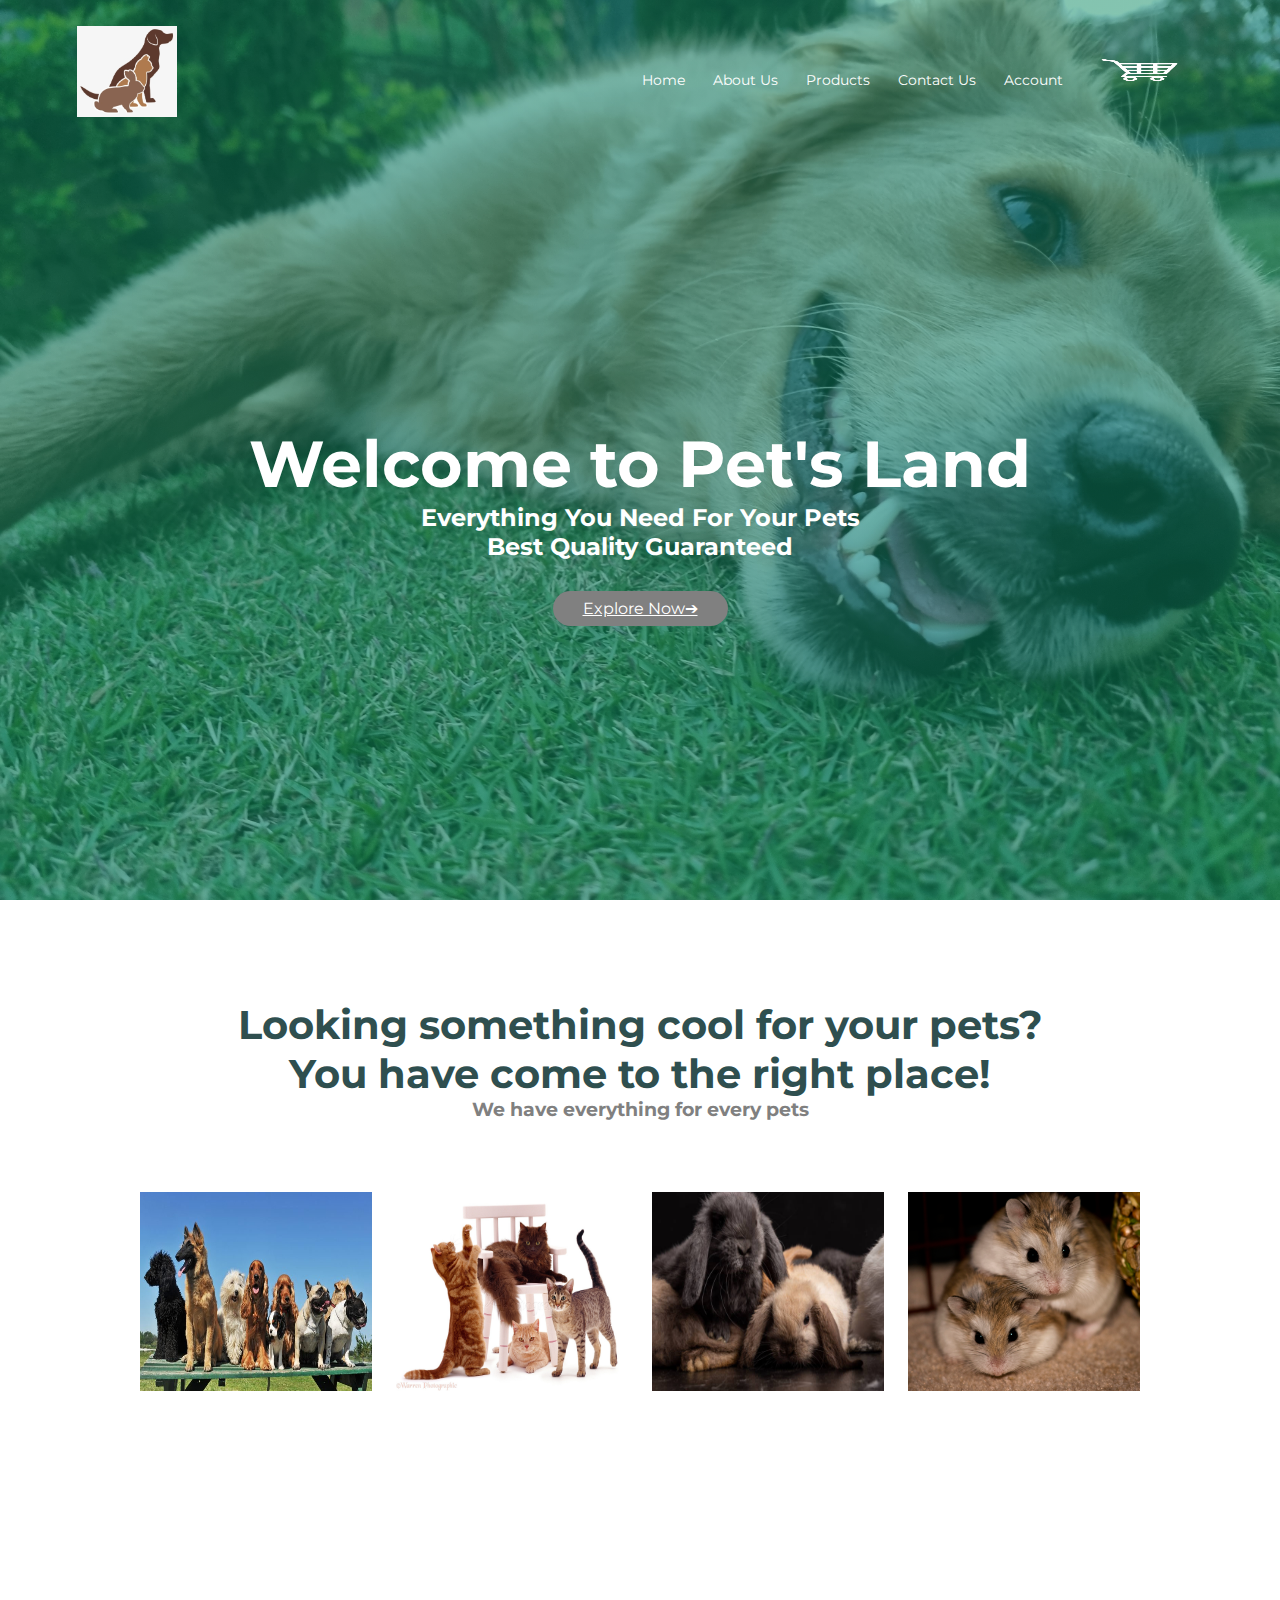
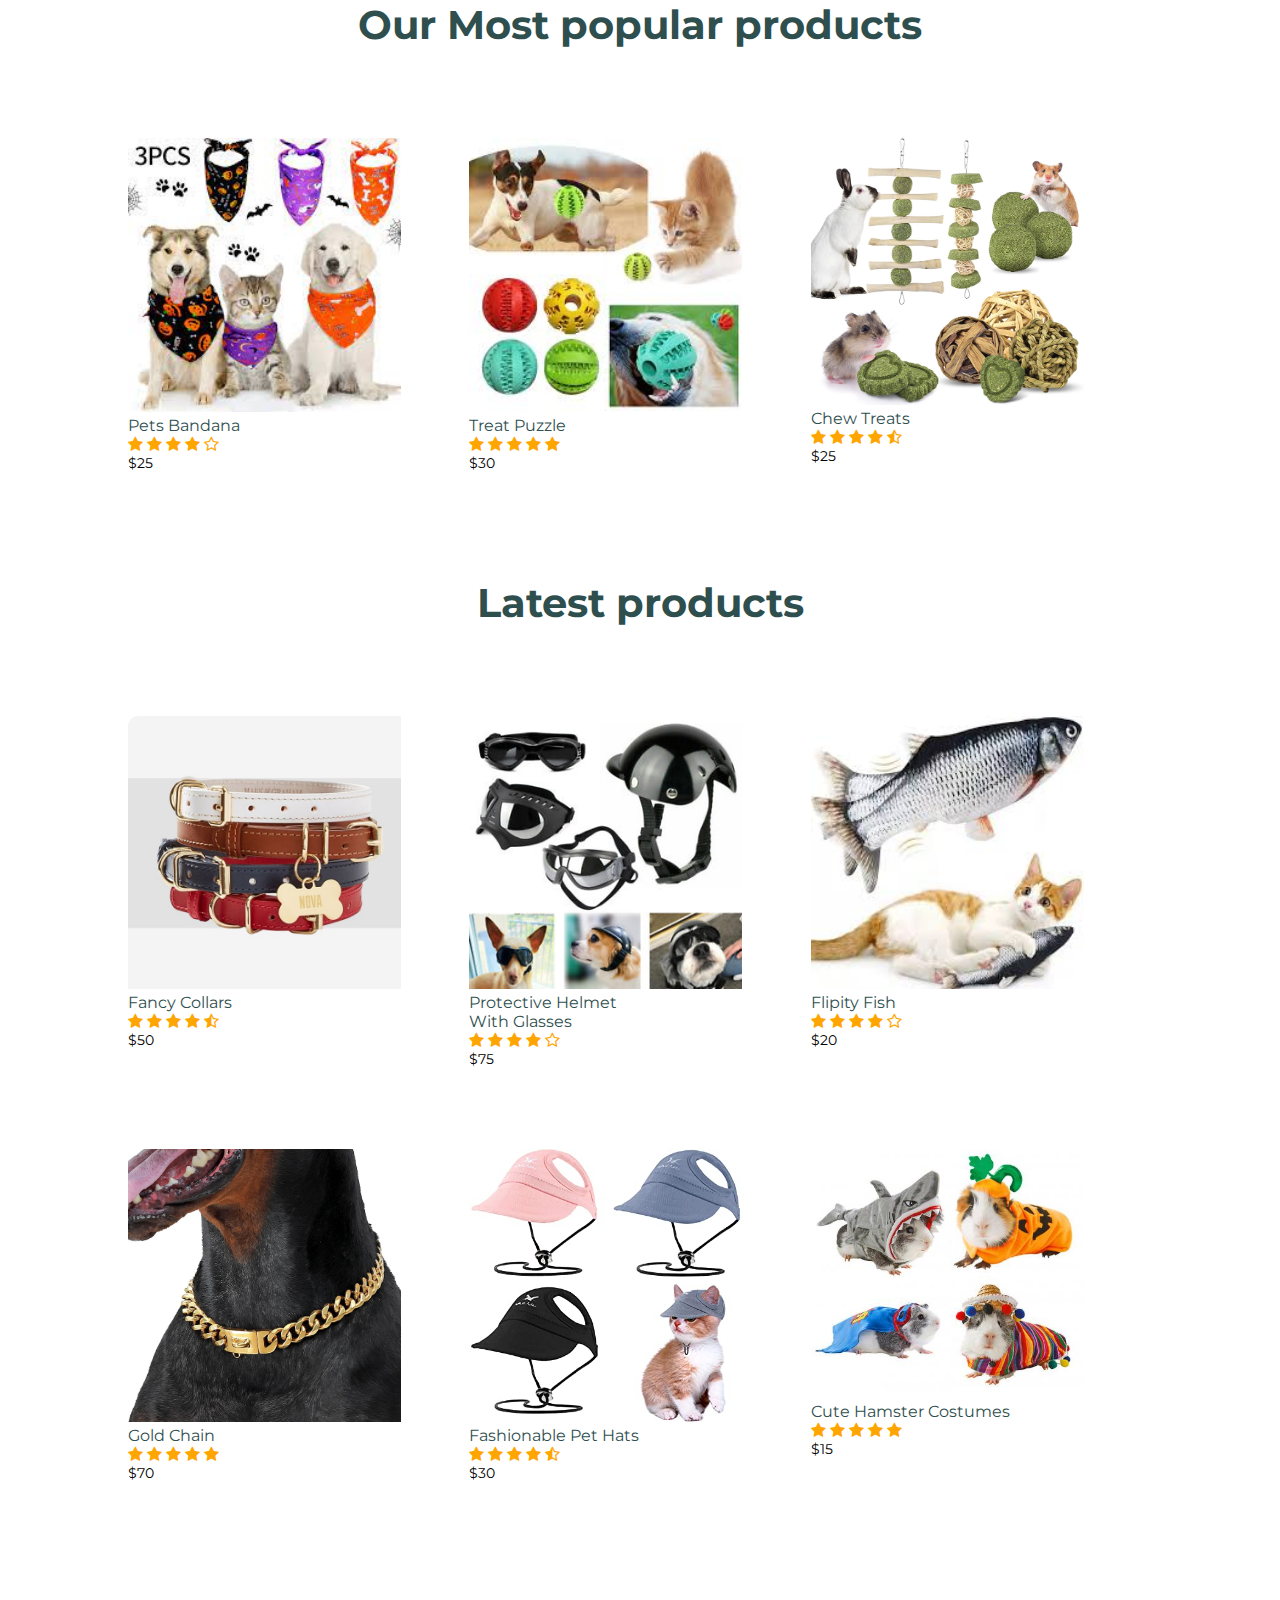
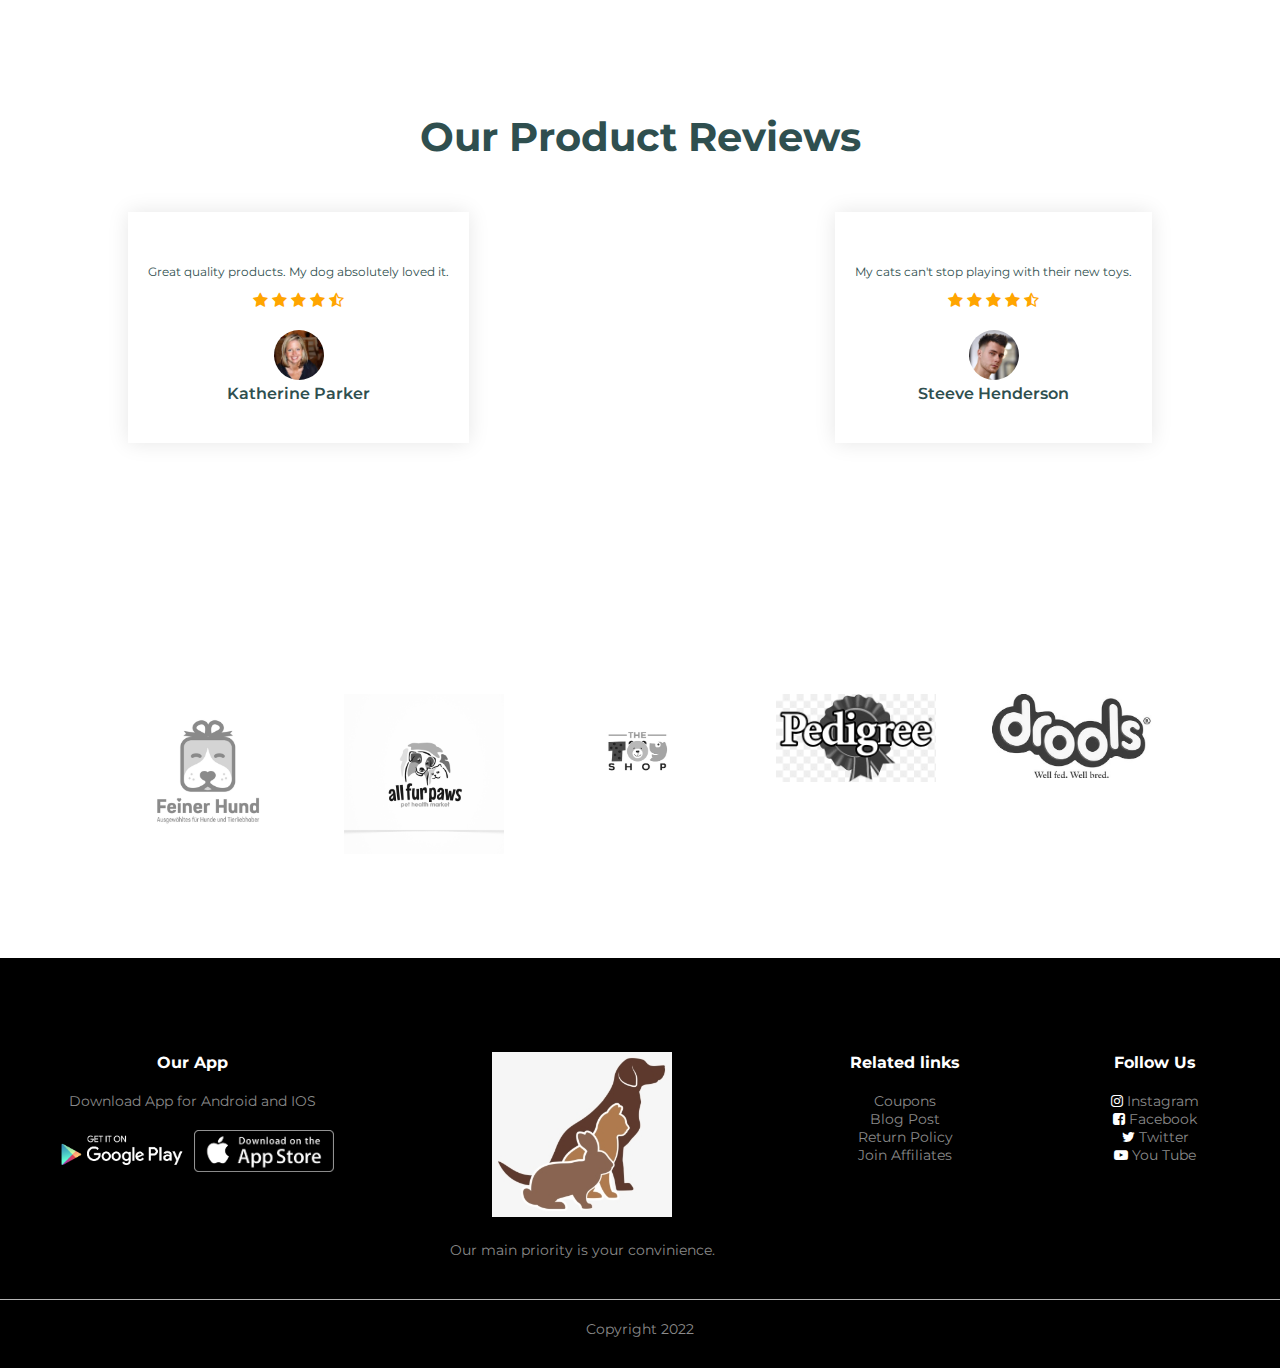
==== website/index.html @ c829b128 "Final Submission of website" ====
<!DOCTYPE html>
<html lang ="en">
    <head>
        <meta charset="utf-8">
        <meta http-equiv="X-UA-Compatible" content="IE=edge">
        <meta name="viewport" content="width-device-width, initial-scale=1.0">
        <meta name="author" content="Pramada Shrestha">
        <link rel="stylesheet" href="style.css">
        <link rel="preconnect" href="https://fonts.googleapis.com">
        <link rel="preconnect" href="https://fonts.gstatic.com" crossorigin>
        <link href="https://fonts.googleapis.com/css2?family=Montserrat:wght@500&display=swap" rel="stylesheet">
        <link rel="stylesheet" href="https://stackpath.bootstrapcdn.com/font-awesome/4.7.0/css/font-awesome.min.css">

        <link  rel="stylesheet"  href="https://cdn.jsdelivr.net/npm/swiper@8/swiper-bundle.min.css"/>
        <title>Pets Land</title>
    </head>

    <body>
        <section class="header">
            <nav>
            <a href="index.html"><img src="images/logo.png"></a>
         
            <div class ="navlinks" id="navLinks">
                <i class="fa fa-times" onclick="hideMenu()"></i>
                
                <ul>
                <li><a href="index.html">Home</a></li>
                <li><a href="about.html">About Us</a></li>
                <li><a href="gallery.html">Products</a></li>
                <li><a href="contact.html">Contact Us</a></li>
                <li><a href="account.html">Account</a></li> 
                <li><a href="cart.html"><img src="images/filnalcart.png" width="30px" height="30px"></a></li>
                </ul>
                
            </div>
                
                <i class="fa fa-bars"  onclick="showMenu()"></i>
                
            </nav>
            

            <div class="text-box">
                <h1>Welcome to Pet's Land</h1>
                <h2>Everything You Need For Your Pets<br>
                Best Quality Guaranteed</h2>
                <a href="gallery.html" class="btn">Explore Now&#10132;</a>
            </div>
        </section>

        <section class="pets">
            <h1 style="color:darkslategrey;"> Looking something cool for your pets?<br>You have come to the right place!</h1>
            <h3 style="color:grey;"> We have everything for every pets</h3>
            <div class="row">
                <div class="pets-col">

                    <img src="images/allp.jpg">
                    
                </div>
                <div class="pets-col">
                    
                    <img src="images/allc.jpg">
                    
                </div>
                <div class="pets-col">
                    
                    <img src="images/allr.jpg">
                    
                </div>
                <div class="pets-col">
                    
                    <img src="images/allh.jpg">
                    
                </div>
            </div>
        </section>
        <br>
        <br>


        

        <section class="accessories">
            <h1 align="center" style="color:darkslategrey;">Our Most popular products</h1>
            <br>
            <br>
            <div class="row">

                <div class="accessories-col">
                    <img src="images/da2.jpg">
                    <h4>Pets Bandana</h4>
                    <div class="rating">
                        <i class="fa fa-star" ></i>
                        <i class="fa fa-star" ></i>
                        <i class="fa fa-star" ></i>
                        <i class="fa fa-star" ></i>
                        <i class="fa fa-star-o" ></i>
                    </div>
                    <p>$25</p>

                    <div class="layer">
                        <h2>Shop Now</h2>
                    </div>
                    
                </div>
                <div class="accessories-col">
                    <img src="images/toy6.jpg">
                    <h4>Treat Puzzle</h4>
                    <div class="rating">
                        <i class="fa fa-star" ></i>
                        <i class="fa fa-star" ></i>
                        <i class="fa fa-star" ></i>
                        <i class="fa fa-star" ></i>
                        <i class="fa fa-star" ></i>
                    </div>
                    <p>$30</p>

                    <div class="layer">
                        <h2>Shop Now</h2>
                    </div>
                    
                </div>
                <div class="accessories-col">
                    <img src="images/toy7.jpg">
                    <h4>Chew Treats</h4>
                    <div class="rating">
                        <i class="fa fa-star" ></i>
                        <i class="fa fa-star" ></i>
                        <i class="fa fa-star" ></i>
                        <i class="fa fa-star" ></i>
                        <i class="fa fa-star-half-o"></i>
                    </div>
                    <p>$25</p>

                    <div class="layer">
                        <h2>Shop Now</h2>
                    </div>
                    
                </div>
            </div>
            <br>
            <br>
            <br>
            <br>
            

            <h1 align="center" style="color:darkslategrey;">Latest products</h1>
            <br>
            <br>
            <div class="row">

                <div class="accessories-col">
                    <img src="images/b4.jpg">
                    <h4>Fancy Collars</h4>
                    <div class="rating">
                        <i class="fa fa-star" ></i>
                        <i class="fa fa-star" ></i>
                        <i class="fa fa-star" ></i>
                        <i class="fa fa-star" ></i>
                        <i class="fa fa-star-half-o"></i>
                    </div>
                    <p>$50</p>

                    <div class="layer">
                        <h2>Shop Now</h2>
                    </div>
                    
                </div>
                <div class="accessories-col">
                    <img src="images/da4.jpg">
                    <h4>Protective Helmet<br>
                    With Glasses</h4>
                    <div class="rating">
                        <i class="fa fa-star" ></i>
                        <i class="fa fa-star" ></i>
                        <i class="fa fa-star" ></i>
                        <i class="fa fa-star" ></i>
                        <i class="fa fa-star-o" ></i>
                    </div>
                    <p>$75</p>

                    <div class="layer">
                        <h2>Shop Now</h2>
                    </div>
                    
                </div>
                <div class="accessories-col">
                    <img src="images/toy4.jpg">
                    <h4>Flipity Fish</h4>
                    <div class="rating">
                        <i class="fa fa-star" ></i>
                        <i class="fa fa-star" ></i>
                        <i class="fa fa-star" ></i>
                        <i class="fa fa-star" ></i>
                        <i class="fa fa-star-o"></i>
                    </div>
                    <p>$20</p>

                    <div class="layer">
                        <h2>Shop Now</h2>
                    </div>
                    
                </div>
            </div>
            
            <div class="row">

                <div class="accessories-col">
                    <img src="images/c1.jpg">
                    <h4>Gold Chain</h4>
                    <div class="rating">
                        <i class="fa fa-star" ></i>
                        <i class="fa fa-star" ></i>
                        <i class="fa fa-star" ></i>
                        <i class="fa fa-star" ></i>
                        <i class="fa fa-star" ></i>
                    </div>
                    <p>$70</p>

                    <div class="layer">
                        <h2>Shop Now</h2>
                    </div>
                    
                </div>
                <div class="accessories-col">
                    <img src="images/hat3.jpg">
                    <h4>Fashionable Pet Hats</h4>
                    <div class="rating">
                        <i class="fa fa-star" ></i>
                        <i class="fa fa-star" ></i>
                        <i class="fa fa-star" ></i>
                        <i class="fa fa-star" ></i>
                        <i class="fa fa-star-half-o"></i>
                    </div>
                    <p>$30</p>

                    <div class="layer">
                        <h2>Shop Now</h2>
                    </div>
                    
                </div>
                <div class="accessories-col">
                    <img src="images/hd1.jpg">
                    <h4>Cute Hamster Costumes</h4>
                    <div class="rating">
                        <i class="fa fa-star" ></i>
                        <i class="fa fa-star" ></i>
                        <i class="fa fa-star" ></i>
                        <i class="fa fa-star" ></i>
                        <i class="fa fa-star" ></i>
                    </div>
                    <p>$15</p>

                    <div class="layer">
                        <h2>Shop Now</h2>
                    </div>
                    
                </div>
            </div>

        </section>

        <section class="reviews">
            <div class="rp">
                <h1 align="center" style="color:darkslategrey;">Our Product Reviews</h1>
                <div class="row">
                    <div class="reviews-col">
                       
                        <p>Great quality products.
                            My dog absolutely loved it.
                        </p>
                        <div class="rating">
                            <i class="fa fa-star" ></i>
                            <i class="fa fa-star" ></i>
                            <i class="fa fa-star" ></i>
                            <i class="fa fa-star" ></i>
                            <i class="fa fa-star-half-o"></i>
                        </div>
                        <img src="images/per1.jpg">
                        <h3>Katherine Parker</h3>
                    </div>
                    <div class="reviews-col">
                        
                        <p>My cats can't stop playing with their new toys.
                        </p>
                        <div class="rating">
                            <i class="fa fa-star" ></i>
                            <i class="fa fa-star" ></i>
                            <i class="fa fa-star" ></i>
                            <i class="fa fa-star" ></i>
                            <i class="fa fa-star-half-o"></i>
                        </div>
                        <img src="images/per2.jpg">
                        <h3>Steeve Henderson</h3>
                    </div>

                </div>
            </div>
        </section>

        <section class="brands">
            <div class="brand1">
                <div class="row">
                    <div class="col">
                        <img src="images/logob1.png">
                    </div>

                    <div class="col">
                        <img src="images/logob2.png">
                    </div>

                    <div class="col">
                        <img src="images/logob3.jpg">
                    </div>

                    <div class="col">
                        <img src="images/logob4.png">
                    </div>

                    <div class="col">
                        <img src="images/logob5.jpeg">
                    </div>

                </div>
            </div>
        </section>

        <section class="footer">
            <div class="container">
                <div class="row">
                    <div class="f-col1">
                        <h3>Our App</h3>
                        <p>Download App for Android and IOS</p>
                        <div class="app-logo">
                            <img src="images/play1.png">
                            <img src="images/app.png">
                        </div>
                    </div>
                    <div class="f-col2">
                        <img src="images/logo.png">
                        <p>Our main priority is your convinience.</p>
                    </div>
                    <div class="f-col3">
                        <h3>Related links</h3>
                        <ul>
                            <li>Coupons</li>
                            <li>Blog Post</li>
                            <li>Return Policy</li>
                            <li>Join Affiliates</li>
                        </ul>
                    </div>
                    <div class="f-col4">
                        <h3>Follow Us</h3>
                        <ul>
                            <li><i class="fa fa-instagram"></i> Instagram</li>
                            <li><i class="fa fa-facebook-square"></i> Facebook</li>
                            <li><i class="fa fa-twitter"></i> Twitter</li>
                            <li><i class="fa fa-youtube-play"></i> You Tube</li>
                        </ul>
                    </div>
                </div>
                <hr>
                <p class="cpr">Copyright 2022</p>
            </div>
            
        </section>
        
        <script>
            var navLinks= document.getElementById("navLinks");
            function showMenu(){
                navLinks.style.right="0";
            }
            function hideMenu(){
                navLinks.style.right="-200px"
            }
        </script>
        
        </script>
    </body>
</html>
---- website/style.css ----
*{
    margin:0;
    padding:0;
    font-family: 'Montserrat', sans-serif;
}
.header{
    min-height: 100vh;
    width:100%;
    background-image:  linear-gradient(rgba(13,140,100,0.5),rgba(13,140,100,0.5)),url(images/bg.jpg);
    background-position: center;
    background-size: cover;
    position: relative;
}
nav{
    display: flex;
    padding: 2% 6%;
    justify-content: space-between;
    align-items: center;
}
nav img{
    width: 100px;
    align-content: left;
}
.navlinks{
    flex:1;
    text-align: right;
}
.navlinks ul li{
    list-style: none;
    display:inline-block;
    padding: 8px 12px;
    position:relative;
}
.navlinks ul li a{
    color: white;
    text-decoration:none;
    font-size: 14px;
}
.navlinks ul li::after{
    content:'';
    width:0%;
    height:2px;
    background:white;
    display:block;
    margin:auto;
    transition:0.5s;
}
.navlinks ul li:hover::after{
    width:100%;
}
.navlinks .fa{
    color: white;
    
}

.text-box{
    width:90%;
    color:white;
    position:absolute;
    top:60%;
    left:50%;
    transform:translate(-50%,-50%);
    text-align:center;
}
.text-box h1{
    font-size:65px;
}

.btn{
    display: inline-block;
    background: grey;
    color:white;
    padding: 8px 30px;
    margin:30px 0;
    border-radius: 30px;
    transition: background 0.5s;
}
.btn:hover{
    background: darkslategrey;
}
nav .fa{
    display:none;
}

@media(max-width:700px){
    .text-box h1{
        font-size:25px;
    }
    .navlinks ul li{
        display:block;
    }
    .navlinks{
        position:fixed;
        background:teal;
        height:100vh;
        width:200px;
        top:0;
        right: -200px;
        text-align: left;
        z-index: 2;
    
    }
    nav .fa{
        display:block;
        color:white;
        margin:10px;
        font-size:22px;
        cursor:pointer;
    }
    .navlinks ul{
        padding:30px;

    }
    
}





.pets{
    width:80%;
    margin: auto;
    text-align: center;
    padding-top: 100px;
}

h1{
    font-size:40px;
}

.row{
    margin-top: 5%;
    display: flex;
    justify-content: space-between;
}

.pets-col{
    flex-basis: 31%;
    margin-bottom: 5%;
    padding: 20px 12px;
    box-sizing: border-box;
    transition: 0.5s;
}


.pets-col img{
    width:100%;
    height: 100%;
}
.pets-col img:hover{
    box-shadow: 0 0 20px 0px rgba(0,0,0,0.4);
}
@media(max-width:700px){
    .row{
        flex-direction: column;
    }
}





.accessories{
    width: 80%;
    margin: auto;
    padding-top: 100px;
}
.accessories-col{
    flex-basis: 35%;
    border-radius: 10px;
    margin-bottom: 30px;
    text-align: left;
    position: relative;
    overflow: hidden;
}
.accessories-col img{
    width: 80%
}

.layer{
    background: transparent;
    border-radius: 10px;
    height: 100%;
    width: 80%;
    text-align: center;
    position: absolute;
    top: 0;
    left:0;
    transition: 0.5s;
}
.layer:hover{
    background: rgba(13,121,89,0.5);
}
.layer h2{
    width:80%;
    font-weight:500;
    color:white;
    font-size:26px;
    bottom:0;
    left:50%;
    transform:translateX(-50%);
    position: absolute;
    opacity: 0;
    transition: 0.5s;
}
.layer:hover h2{
    bottom:45%;
    opacity:1;
}
h4{
    color: darkslategrey;
    font-weight: normal;
}
.accessories-col p{
    font-size: 14px;
}
.rating .fa{
    color: orange;
}

.reviews{
    padding-top: 100px;
    margin: 100px auto;
    width:80%;
    text-align: center;
}
.reviews .reviews-col{
    text-align: center;
    padding: 40px 20px;
    box-shadow: 0 0 20px 0px rgba(0,0,0,0.1);
    cursor: pointer;
    transition: transform 0.5s;
}
.reviews .reviews-col img{
    width: 50px;
    height: 50px;
    margin-top: 20px;
    border-radius: 50%;
}
.reviews .reviews-col:hover{
    transform: translateY(-10px);
}
.reviews-col p{
    font-size: 12px;
    margin: 12px 0;
    color: darkslategrey;
}
.reviews .reviews-col h3{
    font-weight: 600;
    color: darkslategrey;
    font-size: 16px;
}

.brands{
    margin: 100px auto;
    width:80%;
    text-align: center;
    padding-top: 100px
}
.col{
    width:160px;
}
.col img{
    width: 100%;
    cursor:pointer;
    filter: grayscale(100%);
}
.col img:hover{
    filter: grayscale(0);
}

.footer{
    background: black;
    color: #8a8a8a;
    font-size: 14px;
    padding:60px 0 20px;
}
.footer p{
    color: #8a8a8a;
}
.footer h3{
    color: white;
    margin-bottom: 20px;
}
.f-col1, .f-col2, .f-col3, .f-col4{
    min-width: 250px;
    margin-bottom: 20px;
}
.f-col1{
    flex-basis: 30%;
}
.f-col2{
    flex: 1;
    text-align: center;

}
.f-col2 img{
    width: 180px;
    margin-bottom: 20px;
}
.f-col3, .f-col4{
    flex-basis: 12%;
    text-align: center;
}
.f-col4 .fa{
    color:white;
    cursor:pointer;
}
ul{
    list-style-type: none;
}
.app-logo{
    margin-top: 20px;
}
.app-logo img{
    width: 140px;
}
@media(max-width:700px){
    .accessories h1{
        font-size: 25px;
    }
    .rp h1{
        font-size: 25px;
    }
}

.footer hr{
    border: none;
    background: #b5b5b5;
    height: 1px;
    margin:20px 0;
}
.cpr{
    text-align: center;
}


.footer{
    width:100%;
    text-align: center;
    padding: 30px 0;
}
.footer h4{
    margin-bottom: 25px;
    margin-top: 20px;
    font-weight: 600;
}
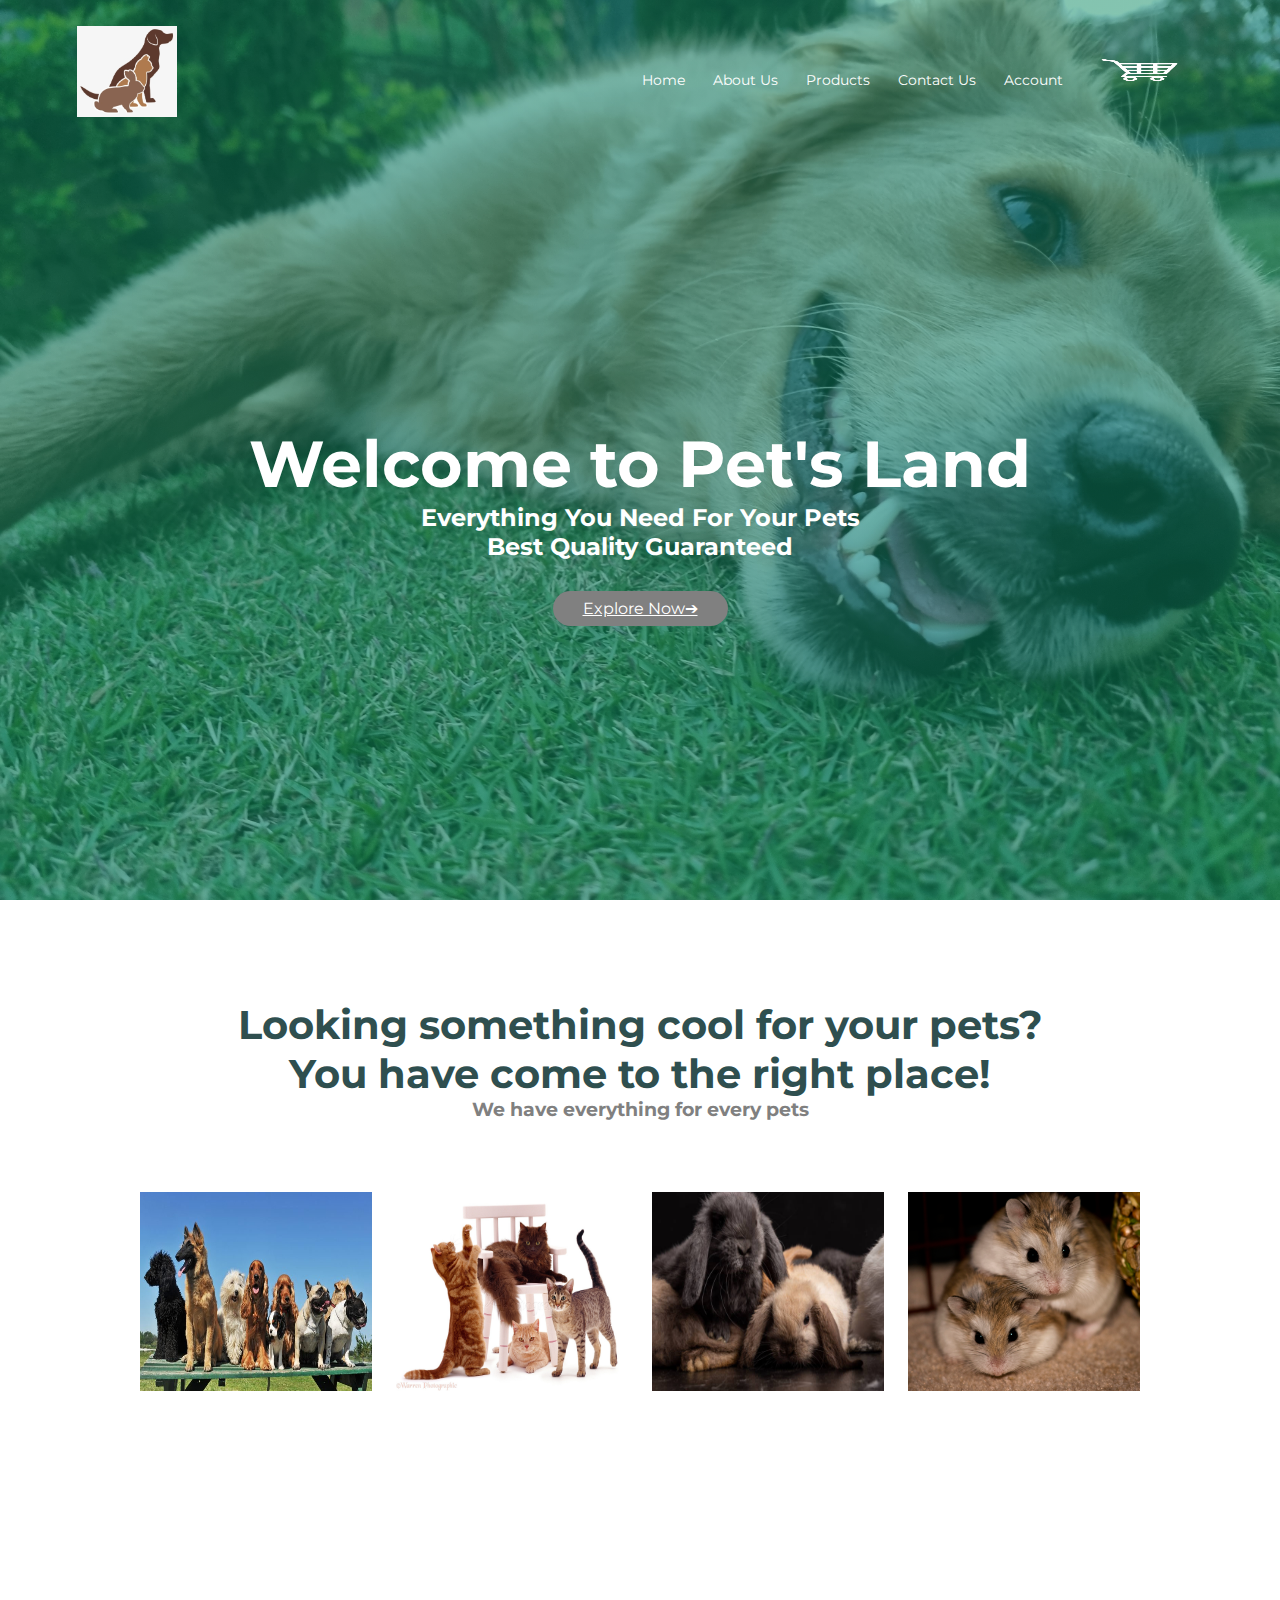
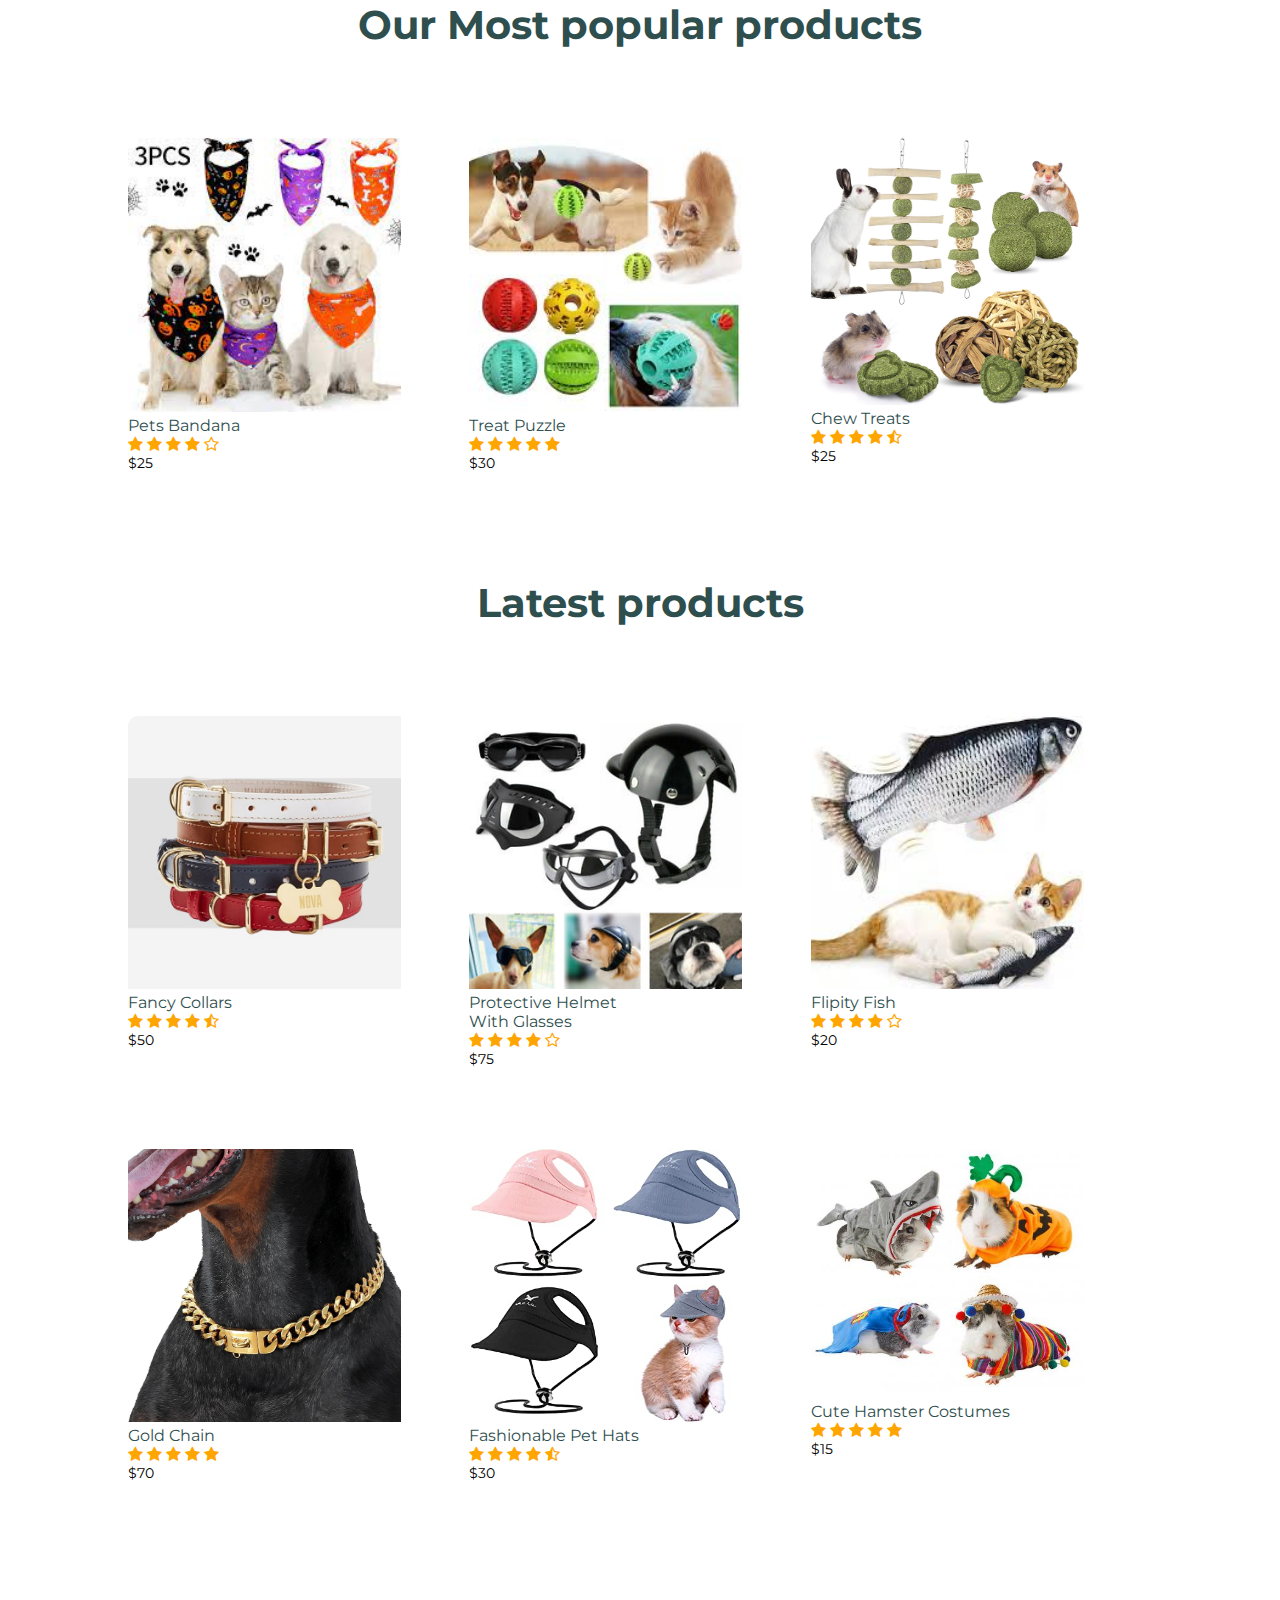
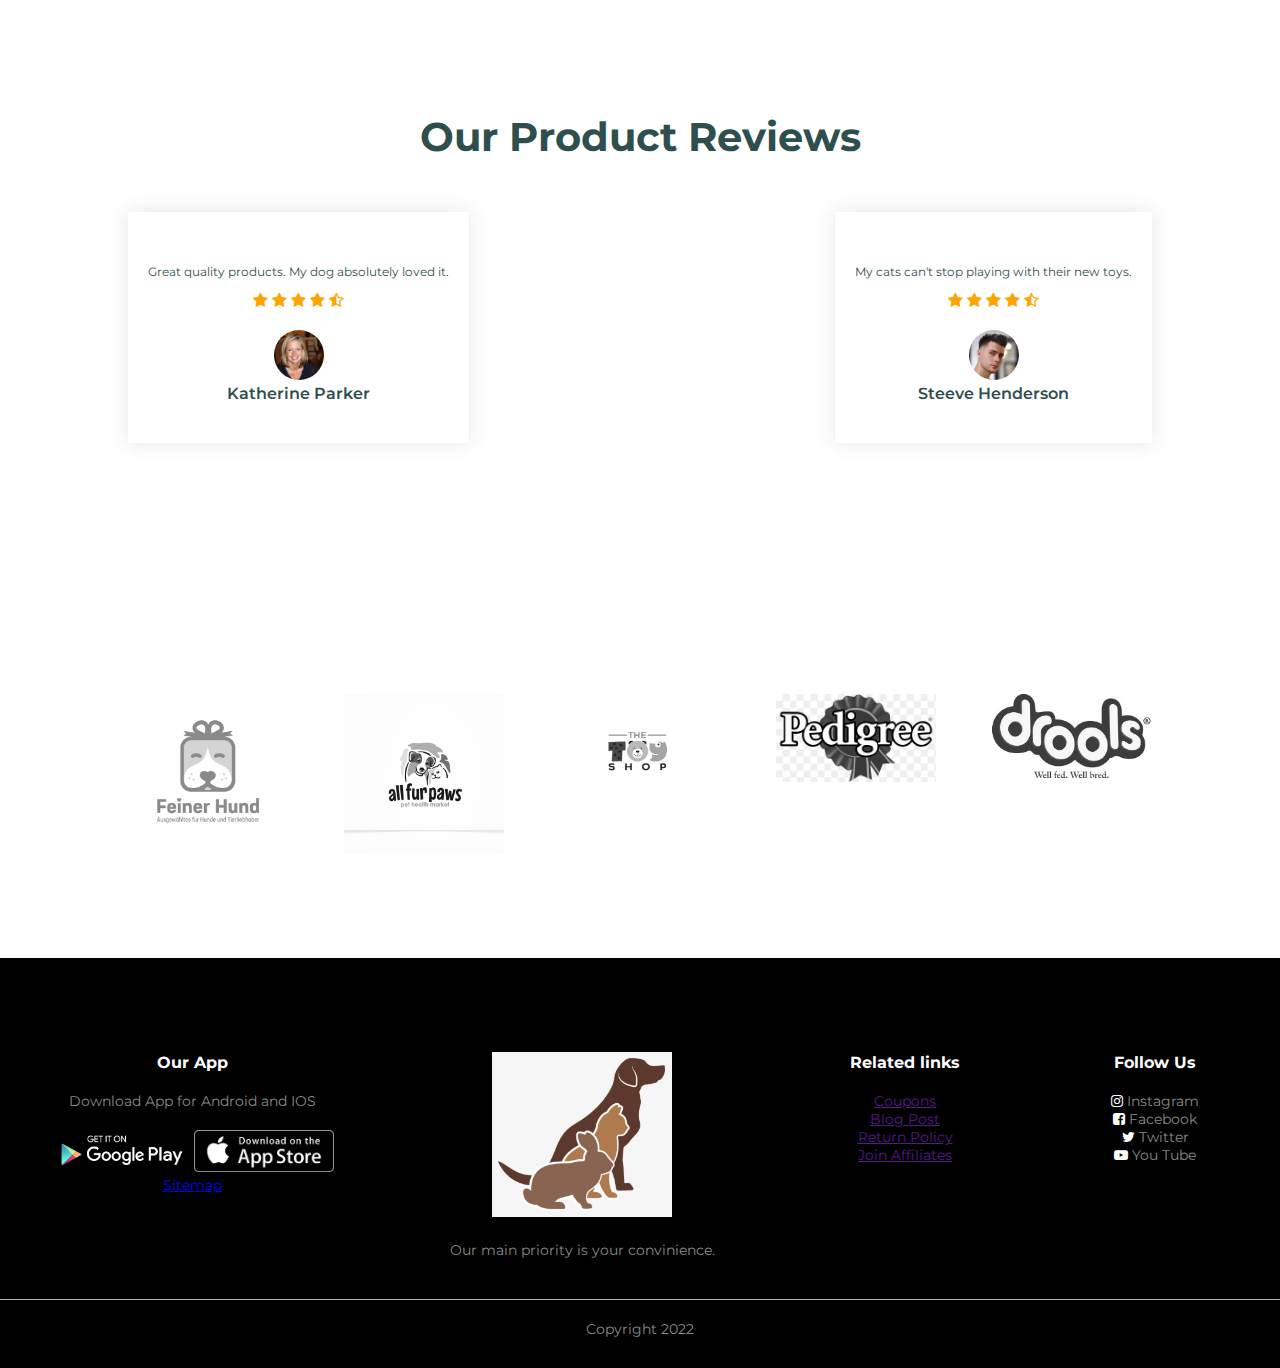
==== commit 8ea59113: "final complete website submission" ====
--- a/website/index.html
+++ b/website/index.html
@@ -324,16 +324,20 @@
             </div>
         </section>
 
+
+
         <section class="footer">
             <div class="container">
                 <div class="row">
                     <div class="f-col1">
+                        
                         <h3>Our App</h3>
                         <p>Download App for Android and IOS</p>
                         <div class="app-logo">
                             <img src="images/play1.png">
                             <img src="images/app.png">
                         </div>
+                        <a href="sitemap.html">Sitemap</a>
                     </div>
                     <div class="f-col2">
                         <img src="images/logo.png">
@@ -342,10 +346,10 @@
                     <div class="f-col3">
                         <h3>Related links</h3>
                         <ul>
-                            <li>Coupons</li>
-                            <li>Blog Post</li>
-                            <li>Return Policy</li>
-                            <li>Join Affiliates</li>
+                            <li><a href="">Coupons</a></li>
+                            <li><a href="">Blog Post</a></li>
+                            <li><a href="">Return Policy</a></li>
+                            <li><a href="">Join Affiliates</a></li>
                         </ul>
                     </div>
                     <div class="f-col4">
